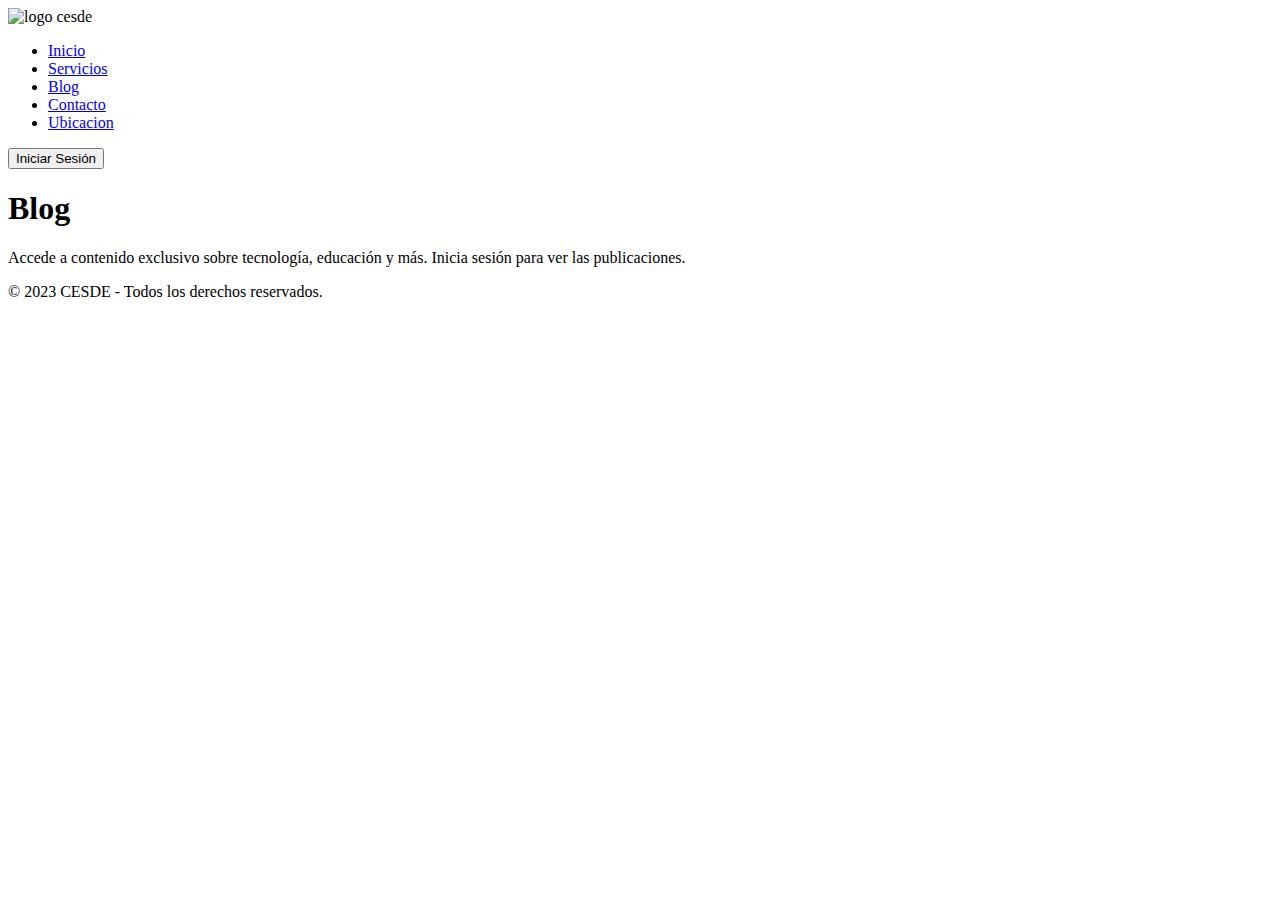
==== Blog.html @ f7e4f862 "Update Blog.html" ====
<!DOCTYPE html>
<html lang="es">
<head>
    <meta charset="UTF-8">
    <meta name="viewport" content="width=device-width, initial-scale=1.0">
    <title>Blog</title>
</head>
<body>
    <header>
        <nav>
            <div class="Logo">
                <img src="./img/logo-cesde-blanco-sin-fondov2.png" alt="logo cesde">
            </div>
            <ul>
                <li><a href="index.html">Inicio</a>
                </li>
                <li><a href="servicios.html">Servicios</a>
                </li>    
                <li><a href="Blog.html">Blog</a>
                </li>
                <li><a href="Contacto.html">Contacto</a>
                </li>
                <li><a href="Ubicacion.html">Ubicacion   </a>
                </li>
            </ul>
            <button class="login-btn" onclick="location.href='./login.html'">Iniciar Sesión</button>
        </nav>
    </header>
    <main>
        <section class="Blog">
            <h1>Blog</h1>
            <div class="blog-img"></div>
            <p>Accede a contenido exclusivo sobre tecnología, educación y más. Inicia sesión para ver las publicaciones.</p>
        </section>
    </main>
</body>
<footer>
    <p>© 2023 CESDE - Todos los derechos reservados.</p>
</footer>
</html>
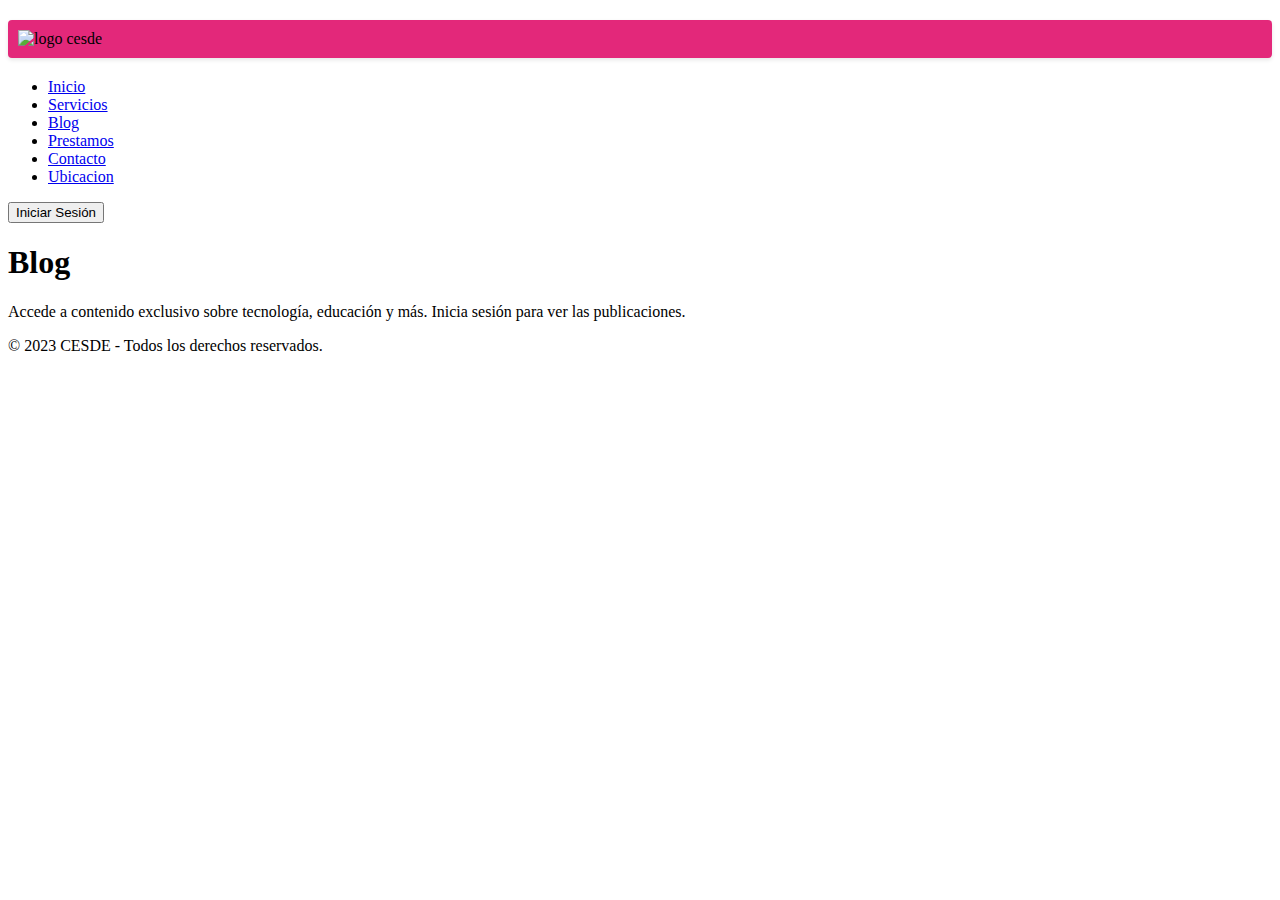
==== commit c7d16768: "Update Blog.html" ====
--- a/Blog.html
+++ b/Blog.html
@@ -4,6 +4,8 @@
     <meta charset="UTF-8">
     <meta name="viewport" content="width=device-width, initial-scale=1.0">
     <title>Blog</title>
+    <link rel="shortcut icon" href="./img/icono-cesde.png" />
+    <link rel="stylesheet" href="style.css">
 </head>
 <body>
     <header>
@@ -17,6 +19,8 @@
                 <li><a href="servicios.html">Servicios</a>
                 </li>    
                 <li><a href="Blog.html">Blog</a>
+                </li>
+                <li><a href="prestamo.html">Prestamos</a>
                 </li>
                 <li><a href="Contacto.html">Contacto</a>
                 </li>
--- a/style.css
+++ b/style.css
@@ -0,0 +1,14 @@
+.Logo{
+    background-color: #E3287A;
+    padding: 10px;
+    margin: 20px 0;
+    border-radius: 4px;
+    box-shadow: 0 2px 4px rgba(0,0,0,0.1);
+}
+.Menu{
+    background-color: #cec3c8;
+    padding: 20px;
+    margin: 20px 0;
+    border-radius: 4px;
+    box-shadow: 0 2px 4px rgba(0,0,0,0.1);
+}
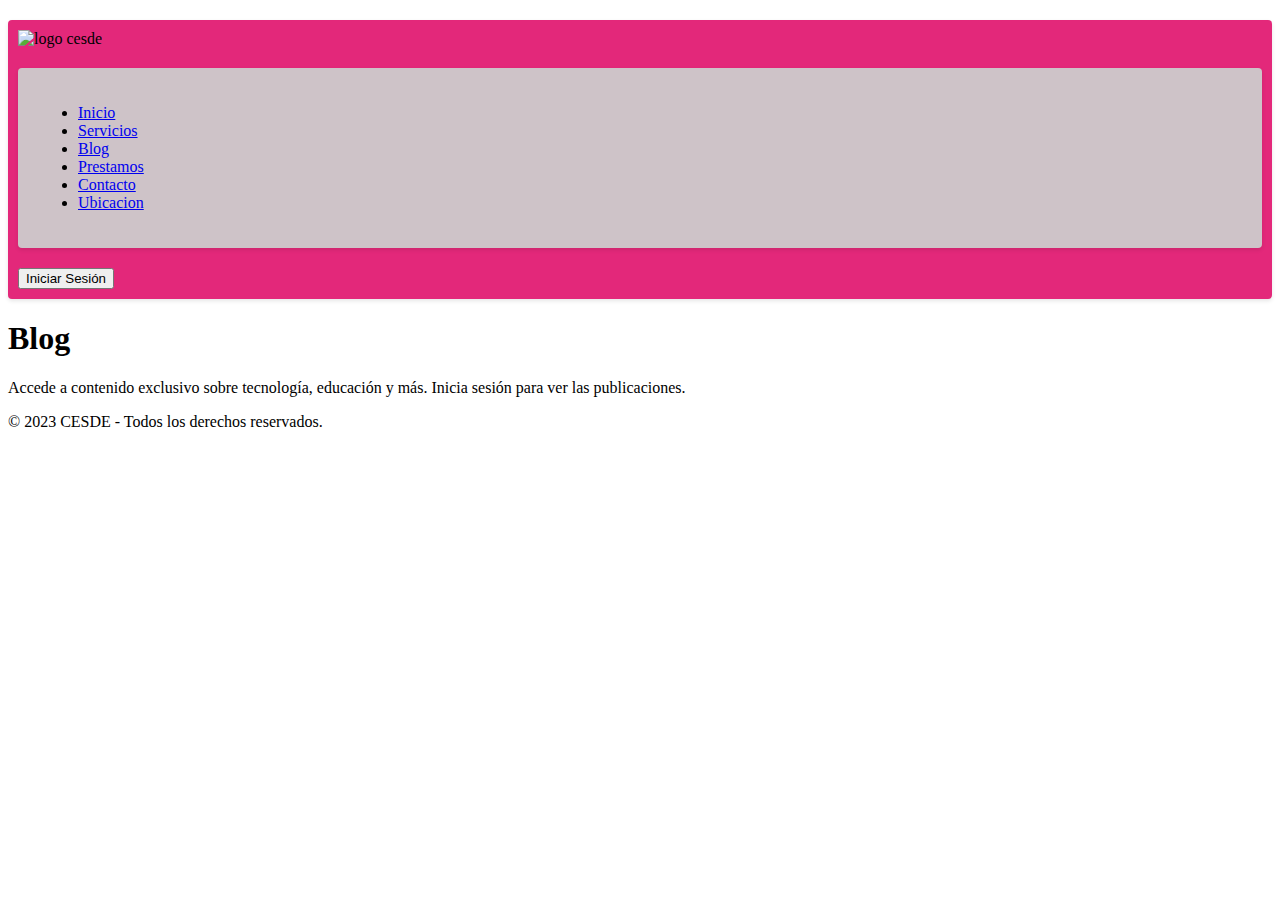
==== commit 2f4470f3: "Update Blog.html" ====
--- a/Blog.html
+++ b/Blog.html
@@ -12,21 +12,23 @@
         <nav>
             <div class="Logo">
                 <img src="./img/logo-cesde-blanco-sin-fondov2.png" alt="logo cesde">
-            </div>
-            <ul>
-                <li><a href="index.html">Inicio</a>
-                </li>
-                <li><a href="servicios.html">Servicios</a>
-                </li>    
-                <li><a href="Blog.html">Blog</a>
-                </li>
-                <li><a href="prestamo.html">Prestamos</a>
-                </li>
-                <li><a href="Contacto.html">Contacto</a>
-                </li>
-                <li><a href="Ubicacion.html">Ubicacion   </a>
-                </li>
-            </ul>
+                
+                <div class="Menu">
+                    <ul>
+                        <li><a href="index.html">Inicio</a>
+                        </li>
+                        <li><a href="servicios.html">Servicios</a>
+                        </li>    
+                        <li><a href="Blog.html">Blog</a>
+                        </li>
+                        <li><a href="prestamo.html">Prestamos</a>
+                        </li>
+                        <li><a href="Contacto.html">Contacto</a>
+                        </li>
+                        <li><a href="Ubicacion.html">Ubicacion   </a>
+                        </li>
+                    </ul>   
+                </div>
             <button class="login-btn" onclick="location.href='./login.html'">Iniciar Sesión</button>
         </nav>
     </header>
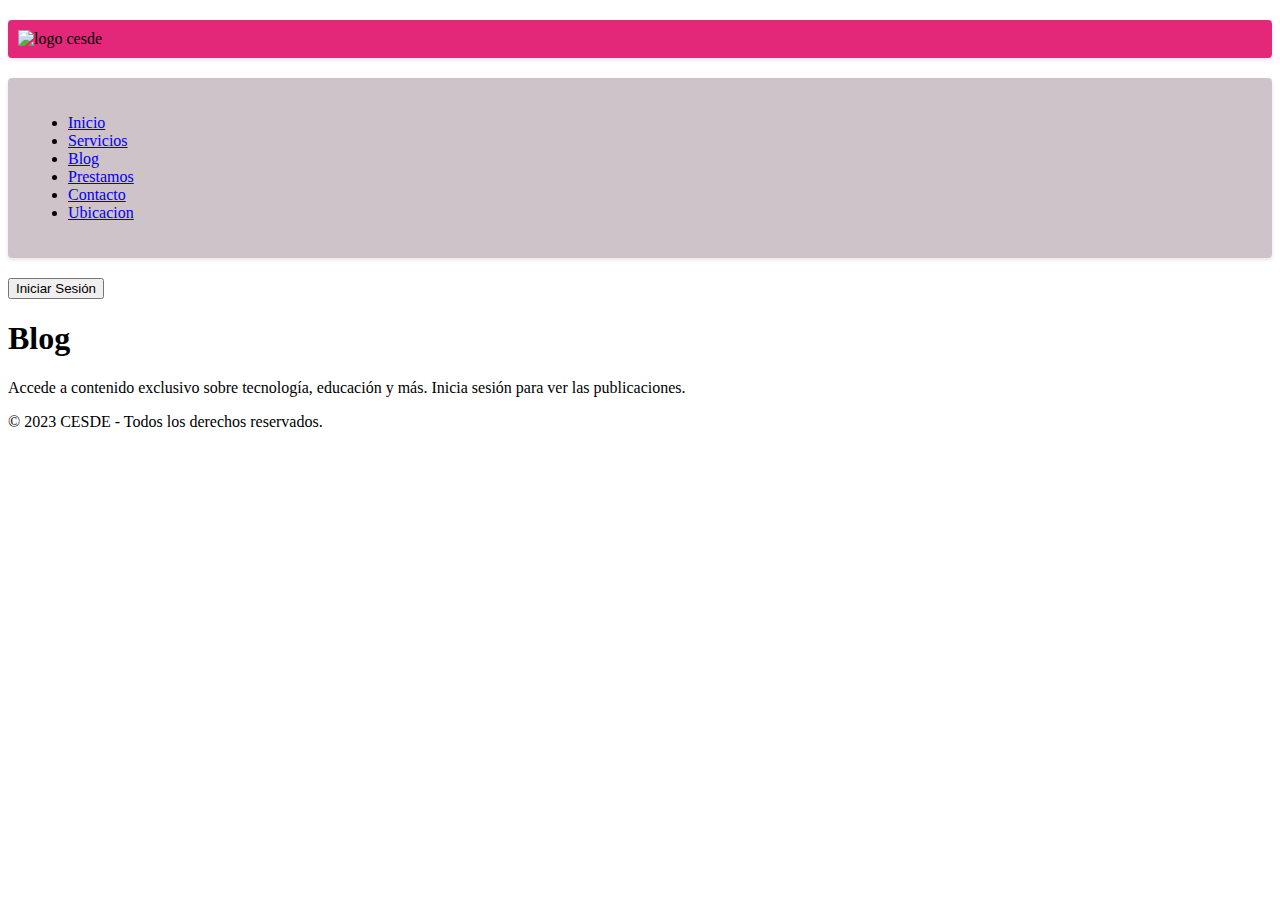
==== commit 0fb2a703: "Update Blog.html" ====
--- a/Blog.html
+++ b/Blog.html
@@ -12,6 +12,8 @@
         <nav>
             <div class="Logo">
                 <img src="./img/logo-cesde-blanco-sin-fondov2.png" alt="logo cesde">
+            </div>
+                
                 
                 <div class="Menu">
                     <ul>
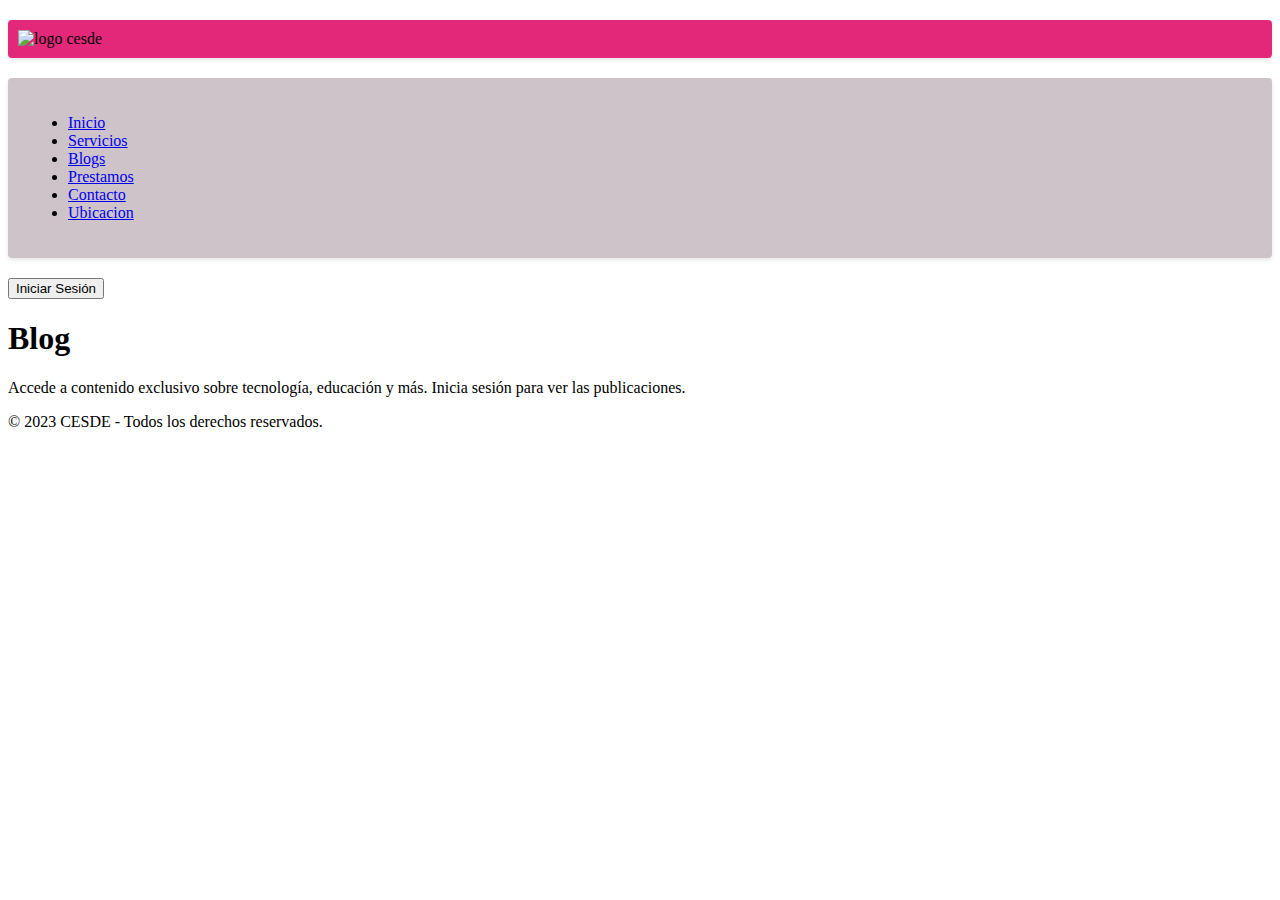
==== commit 319ea29a: "Update Blog.html" ====
--- a/Blog.html
+++ b/Blog.html
@@ -21,7 +21,7 @@
                         </li>
                         <li><a href="servicios.html">Servicios</a>
                         </li>    
-                        <li><a href="Blog.html">Blog</a>
+                        <li><a href="Blog.html">Blogs</a>
                         </li>
                         <li><a href="prestamo.html">Prestamos</a>
                         </li>
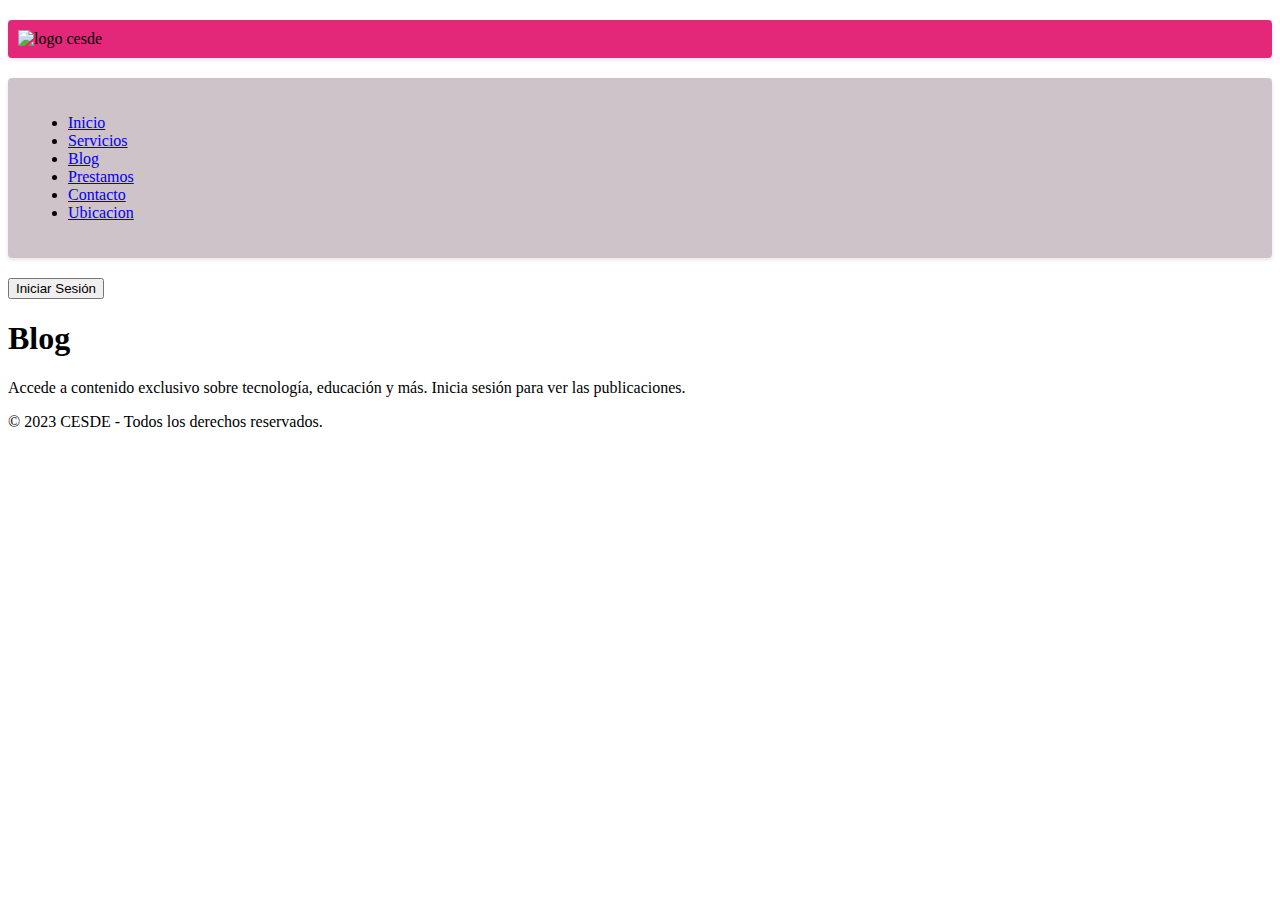
==== commit 124ffc5a: "Update Blog.html" ====
--- a/Blog.html
+++ b/Blog.html
@@ -21,7 +21,7 @@
                         </li>
                         <li><a href="servicios.html">Servicios</a>
                         </li>    
-                        <li><a href="Blog.html">Blogs</a>
+                        <li><a href="Blog.html">Blog</a>
                         </li>
                         <li><a href="prestamo.html">Prestamos</a>
                         </li>
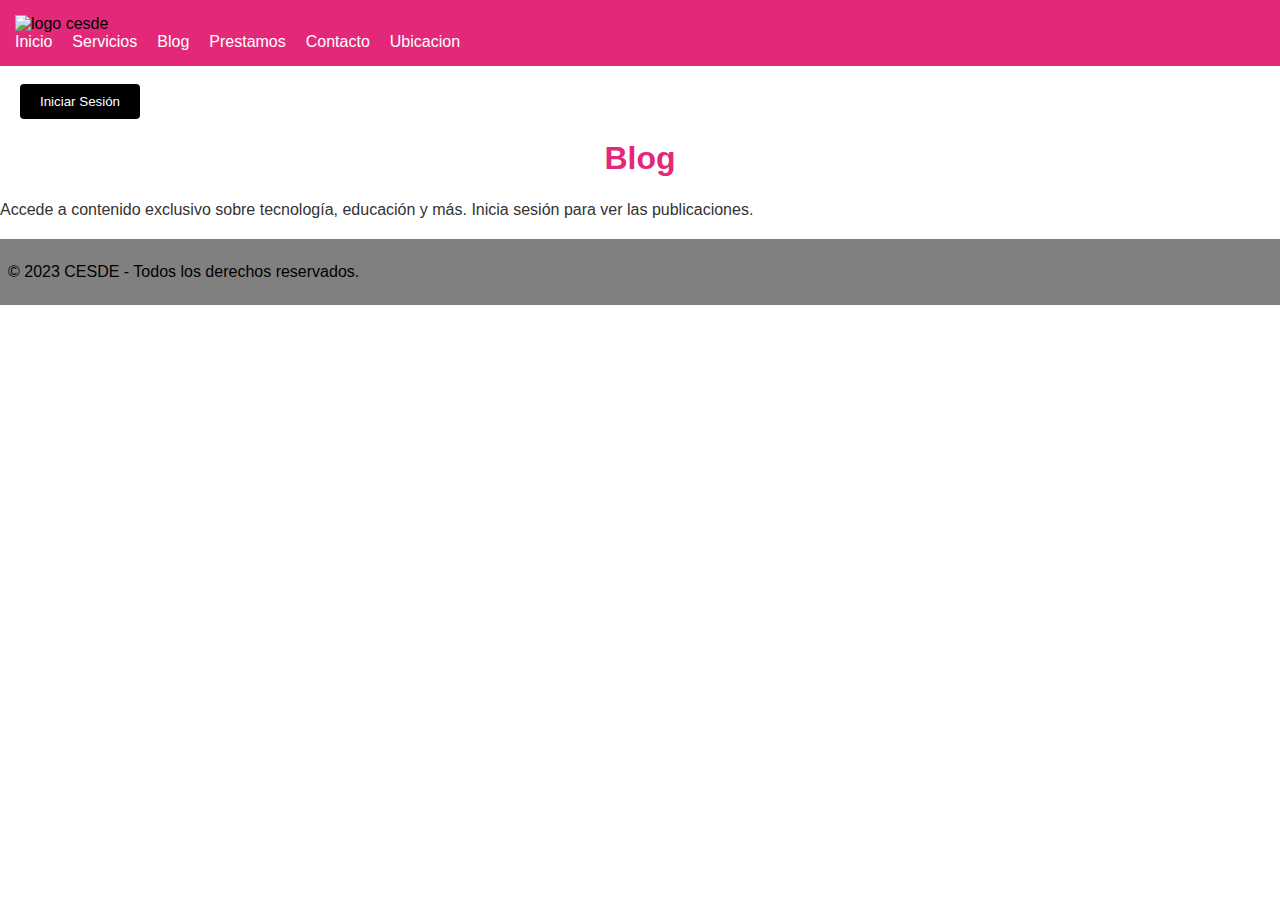
==== commit 9b6e871a: "Add files via upload" ====
--- a/Blog.html
+++ b/Blog.html
@@ -10,30 +10,27 @@
 <body>
     <header>
         <nav>
-            <div class="Logo">
                 <img src="./img/logo-cesde-blanco-sin-fondov2.png" alt="logo cesde">
-            </div>
-                
-                
-                <div class="Menu">
-                    <ul>
-                        <li><a href="index.html">Inicio</a>
-                        </li>
-                        <li><a href="servicios.html">Servicios</a>
-                        </li>    
-                        <li><a href="Blog.html">Blog</a>
-                        </li>
-                        <li><a href="prestamo.html">Prestamos</a>
-                        </li>
-                        <li><a href="Contacto.html">Contacto</a>
-                        </li>
-                        <li><a href="Ubicacion.html">Ubicacion   </a>
-                        </li>
-                    </ul>   
-                </div>
-            <button class="login-btn" onclick="location.href='./login.html'">Iniciar Sesión</button>
+
+                <ul>
+                    <li><a href="index.html">Inicio</a>
+                    </li>
+                    <li><a href="servicios.html">Servicios</a>
+                    </li>    
+                    <li><a href="Blog.html">Blog</a>
+                    </li>
+                    <li><a href="prestamo.html">Prestamos</a>
+                    </li>
+                    <li><a href="Contacto.html">Contacto</a>
+                    </li>
+                    <li><a href="Ubicacion.html">Ubicacion   </a>
+                    </li>
+                </ul>   
+           
         </nav>
     </header>
+    <br>
+        <button class="login-btn" onclick="location.href='./login.html'">Iniciar Sesión</button>
     <main>
         <section class="Blog">
             <h1>Blog</h1>
--- a/style.css
+++ b/style.css
@@ -1,14 +1,200 @@
-.Logo{
-    background-color: #E3287A;
-    padding: 10px;
-    margin: 20px 0;
-    border-radius: 4px;
-    box-shadow: 0 2px 4px rgba(0,0,0,0.1);
-}
-.Menu{
-    background-color: #cec3c8;
-    padding: 20px;
-    margin: 20px 0;
-    border-radius: 4px;
-    box-shadow: 0 2px 4px rgba(0,0,0,0.1);
-}
+body {
+  font-family: Arial, sans-serif;
+  margin: 0;
+  padding: 0;
+  
+}
+section h1 {
+  text-align: center;
+  color: #000000; /* opcional: un color llamativo */
+  margin-bottom: 20px;
+}
+section.Inicio,
+section.Reglas {
+  border: 2px solid #E3287A;
+  border-radius: 10px;
+  padding: 25px;
+  margin: 30px auto;
+  max-width: 900px;
+  background-color: #fff;
+  box-shadow: 0 4px 12px rgba(0, 0, 0, 0.05);
+}
+
+section h1 {
+  text-align: center;
+  color: #E3287A;
+  margin-bottom: 20px;
+}
+
+section p,
+section ul {
+  font-size: 16px;
+  line-height: 1.6;
+  color: #333;
+}
+
+header{
+background-color: #E3287A;
+padding: 15px;
+display: flex;
+justify-content: space-between;
+align-items: center;
+}
+.logo {
+  height: 65px;
+  width: auto;
+}
+
+nav ul {
+ 
+  list-style: none;
+  display: flex;
+  margin: 0;
+  padding: 0;
+  
+}
+nav li a {
+  color: rgb(255, 255, 255);
+  text-decoration: none;
+  margin-right: 20px;
+  
+  
+}
+
+nav li a:hover {
+  background-color: #000000;
+}
+
+.login-btn {
+  background-color: #000000;
+  color: rgb(255, 255, 255);
+  padding: 10px 20px;
+  border: none;
+  border-radius: 4px;
+  cursor: pointer;
+  margin-left: 20px;
+  transition: background-color 0.3s ease;
+  align-items: right;
+}
+
+.login-btn:hover {
+  background-color: #c61f65;
+}
+.imagenes-bloque {
+  display: flex;
+  justify-content: center; /* Centra las imágenes en el eje horizontal */
+  gap: 20px; /* Espacio entre las imágenes */
+  margin-top: 20px;
+}
+
+.imagen {
+  width: 400px; /* Ancho fijo para las imágenes */
+  height: 400px; /* Alto fijo para las imágenes */
+  border: 2px solid #E3287A; /* Borde rosa alrededor de las imágenes */
+  border-radius: 8px; /* Bordes redondeados */
+  overflow: hidden; /* Asegura que la imagen no se desborde */
+}
+
+.imagen img {
+  width: 100%;
+  height: 100%;
+  object-fit: cover; /* Mantiene la proporción de la imagen sin distorsionarla */
+}
+footer{
+  background-color: gray;
+  padding:  8px;
+  color: black;
+}
+.formulario-prestamo {
+  background-color: #fff;
+  width: 90%; /* ocupa el 90% del ancho de la ventana */
+  max-width: 500px; /* no crece más de 500px en pantallas grandes */
+  margin: 40px auto;
+  padding: 20px 25px;
+  border-radius: 8px;
+  box-shadow: 0 4px 10px rgba(0,0,0,0.1);
+}
+
+.form-group input,
+.form-group select {
+  width: 100%;
+  padding: 8px;
+  font-size: 14px;
+  border: 1px solid #ccc;
+  border-radius: 4px;
+}
+
+.form-group button {
+  width: 100%;
+  padding: 10px;
+  font-size: 14px;
+  background-color: #E3287A;
+  color: white;
+  border: none;
+  border-radius: 4px;
+  cursor: pointer;
+}
+
+@media screen and (max-width: 480px) {
+  .formulario-prestamo {
+    padding: 15px 20px;
+  }
+}
+.login {
+  background-color: #fff;
+  width: 90%;
+  max-width: 400px;
+  margin: 60px auto;
+  padding: 30px 35px;
+  border-radius: 8px;
+  box-shadow: 0 4px 10px rgba(0, 0, 0, 0.1);
+}
+
+.login h1 {
+  text-align: center;
+  color: #E3287A;
+  margin-bottom: 25px;
+}
+
+.login .form-group {
+  margin-bottom: 20px;
+}
+
+.login .form-group label {
+  display: block;
+  margin-bottom: 6px;
+  font-weight: bold;
+  color: #333;
+}
+
+.login .form-group input {
+  width: 100%;
+  padding: 8px;
+  font-size: 14px;
+  border: 1px solid #ccc;
+  border-radius: 4px;
+  transition: border-color 0.3s ease;
+}
+
+.login .form-group input:focus {
+  border-color: #E3287A;
+  outline: none;
+}
+
+.login .form-group button {
+  width: 100%;
+  padding: 10px;
+  background-color: #E3287A;
+  color: white;
+  font-weight: bold;
+  border: none;
+  border-radius: 4px;
+  font-size: 15px;
+  cursor: pointer;
+  transition: background-color 0.3s ease;
+}
+
+.login .form-group button:hover {
+  background-color: #c61f65;
+}
+
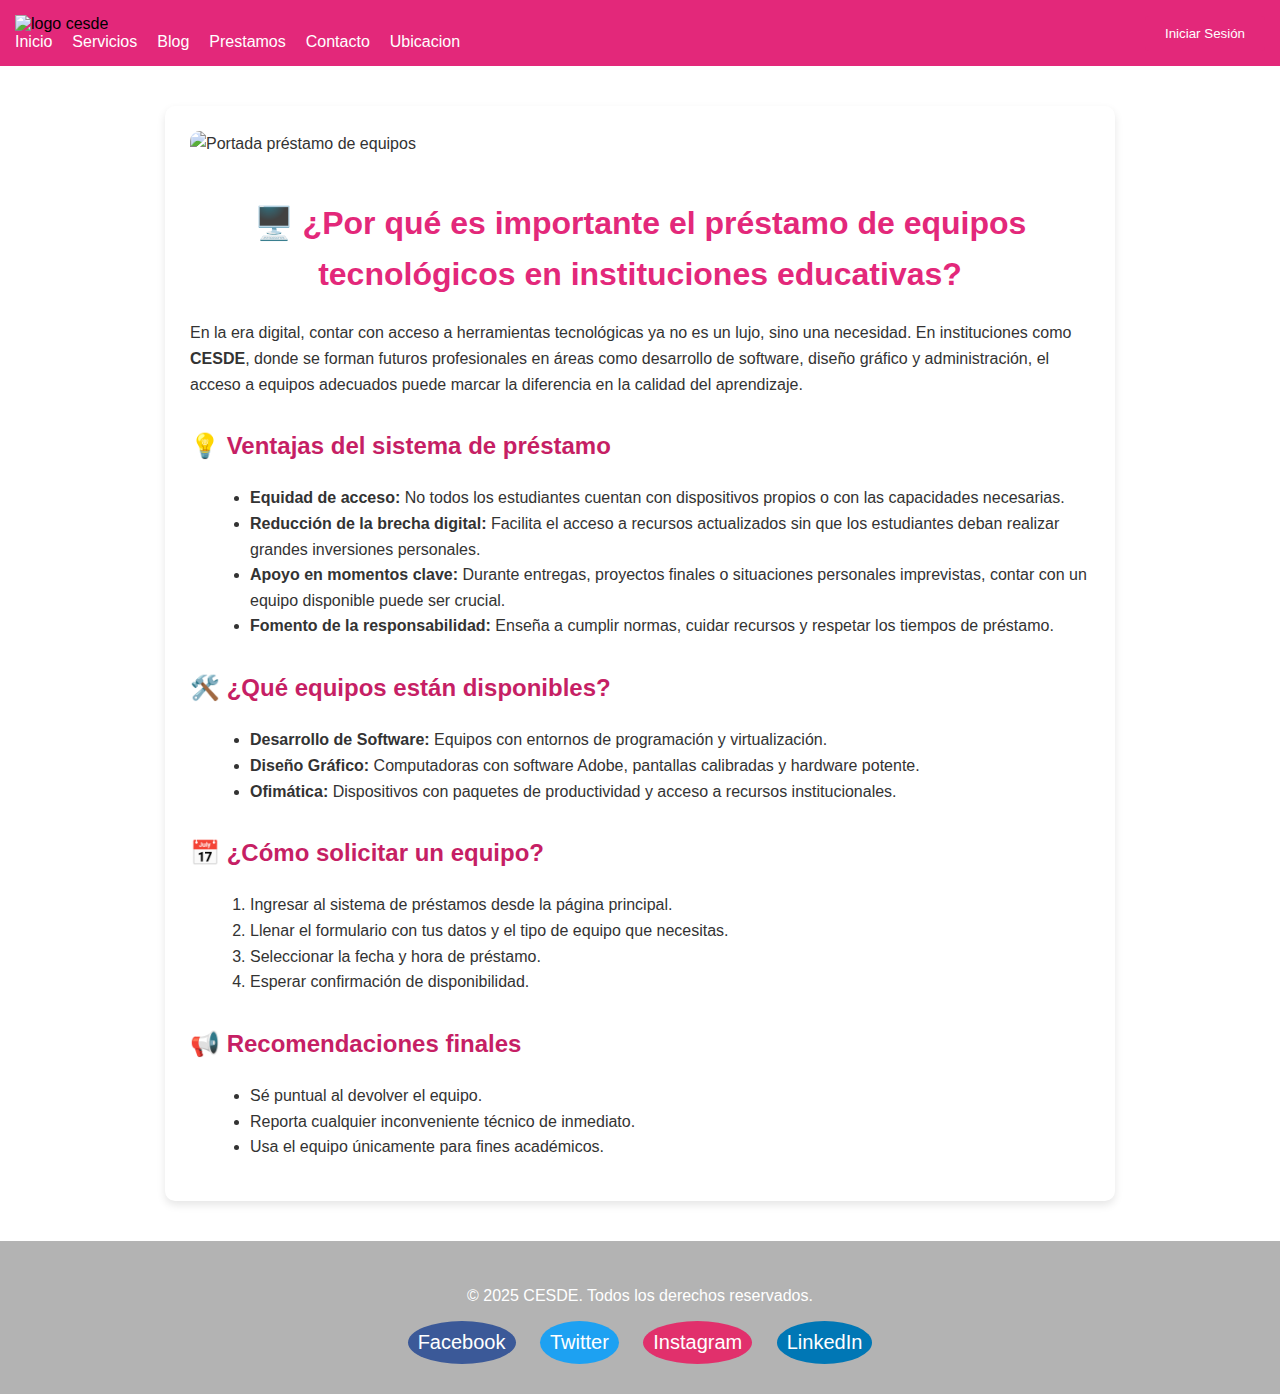
==== commit 3414629f: "Add files via upload" ====
--- a/Blog.html
+++ b/Blog.html
@@ -28,18 +28,63 @@
                 </ul>   
            
         </nav>
+        <button class="login-btn" onclick="location.href='./login.html'">Iniciar Sesión</button>
     </header>
-    <br>
-        <button class="login-btn" onclick="location.href='./login.html'">Iniciar Sesión</button>
+  
+        
     <main>
-        <section class="Blog">
-            <h1>Blog</h1>
-            <div class="blog-img"></div>
-            <p>Accede a contenido exclusivo sobre tecnología, educación y más. Inicia sesión para ver las publicaciones.</p>
-        </section>
+        <section class="blog-post">
+    
+            <!-- Imagen de portada -->
+            <div class="portada">
+              <img src="./img/portada-cesde.jpg" alt="Portada préstamo de equipos" />
+            </div>
+        
+            <h1>🖥️ ¿Por qué es importante el préstamo de equipos tecnológicos en instituciones educativas?</h1>
+            
+            <p>En la era digital, contar con acceso a herramientas tecnológicas ya no es un lujo, sino una necesidad. En instituciones como <strong>CESDE</strong>, donde se forman futuros profesionales en áreas como desarrollo de software, diseño gráfico y administración, el acceso a equipos adecuados puede marcar la diferencia en la calidad del aprendizaje.</p>
+        
+            <h2>💡 Ventajas del sistema de préstamo</h2>
+            <ul>
+              <li><strong>Equidad de acceso:</strong> No todos los estudiantes cuentan con dispositivos propios o con las capacidades necesarias.</li>
+              <li><strong>Reducción de la brecha digital:</strong> Facilita el acceso a recursos actualizados sin que los estudiantes deban realizar grandes inversiones personales.</li>
+              <li><strong>Apoyo en momentos clave:</strong> Durante entregas, proyectos finales o situaciones personales imprevistas, contar con un equipo disponible puede ser crucial.</li>
+              <li><strong>Fomento de la responsabilidad:</strong> Enseña a cumplir normas, cuidar recursos y respetar los tiempos de préstamo.</li>
+            </ul>
+        
+            <h2>🛠️ ¿Qué equipos están disponibles?</h2>
+            <ul>
+              <li><strong>Desarrollo de Software:</strong> Equipos con entornos de programación y virtualización.</li>
+              <li><strong>Diseño Gráfico:</strong> Computadoras con software Adobe, pantallas calibradas y hardware potente.</li>
+              <li><strong>Ofimática:</strong> Dispositivos con paquetes de productividad y acceso a recursos institucionales.</li>
+            </ul>
+        
+            <h2>📅 ¿Cómo solicitar un equipo?</h2>
+            <ol>
+              <li>Ingresar al sistema de préstamos desde la página principal.</li>
+              <li>Llenar el formulario con tus datos y el tipo de equipo que necesitas.</li>
+              <li>Seleccionar la fecha y hora de préstamo.</li>
+              <li>Esperar confirmación de disponibilidad.</li>
+            </ol>
+        
+            <h2>📢 Recomendaciones finales</h2>
+            <ul>
+              <li>Sé puntual al devolver el equipo.</li>
+              <li>Reporta cualquier inconveniente técnico de inmediato.</li>
+              <li>Usa el equipo únicamente para fines académicos.</li>
+            </ul>
+          </section>
     </main>
 </body>
 <footer>
-    <p>© 2023 CESDE - Todos los derechos reservados.</p>
-</footer>
+    <div class="footer-content">
+      <p>&copy; 2025 CESDE. Todos los derechos reservados.</p>
+      <div class="social-media">
+        <a href="https://facebook.com" target="_blank" class="social-icon facebook">Facebook</a>
+        <a href="https://twitter.com" target="_blank" class="social-icon twitter">Twitter</a>
+        <a href="https://instagram.com" target="_blank" class="social-icon instagram">Instagram</a>
+        <a href="https://linkedin.com" target="_blank" class="social-icon linkedin">LinkedIn</a>
+      </div>
+    </div>
+  </footer>
 </html>
--- a/style.css
+++ b/style.css
@@ -1,3 +1,4 @@
+/* --- GENERAL --- */
 body {
   font-family: Arial, sans-serif;
   margin: 0;
@@ -33,53 +34,109 @@
   color: #333;
 }
 
+
+/* --- HEADER --- */
 header{
-background-color: #E3287A;
-padding: 15px;
-display: flex;
-justify-content: space-between;
-align-items: center;
-}
-.logo {
-  height: 65px;
-  width: auto;
-}
-
-nav ul {
- 
-  list-style: none;
+  background-color: #E3287A;
+  padding: 15px;
   display: flex;
-  margin: 0;
-  padding: 0;
-  
-}
-nav li a {
-  color: rgb(255, 255, 255);
-  text-decoration: none;
-  margin-right: 20px;
-  
-  
-}
-
-nav li a:hover {
-  background-color: #000000;
-}
-
-.login-btn {
-  background-color: #000000;
-  color: rgb(255, 255, 255);
-  padding: 10px 20px;
-  border: none;
-  border-radius: 4px;
-  cursor: pointer;
-  margin-left: 20px;
-  transition: background-color 0.3s ease;
-  align-items: right;
-}
-
-.login-btn:hover {
-  background-color: #c61f65;
-}
+  justify-content: space-between;
+  align-items: center;
+  }
+  .logo {
+    height: 65px;
+    width: auto;
+  }
+  
+  nav ul {
+   
+    list-style: none;
+    display: flex;
+    margin: 0;
+    padding: 0;
+    
+  }
+  nav li a {
+    color: rgb(255, 255, 255);
+    text-decoration: none;
+    margin-right: 20px;
+    
+    
+  }
+  
+  nav li a:hover {
+    background-color: #000000;
+  }
+  
+  .login-btn {
+    background-color: #E3287A;
+    color: rgb(255, 255, 255);
+    padding: 10px 20px;
+    border: none;
+    border-radius: 4px;
+    cursor: pointer;
+    margin-left: 20px;
+    transition: background-color 0.3s ease;
+    align-items: right;
+  }
+  
+  .login-btn:hover {
+    background-color: #c61f65;
+  }
+  footer {
+    background-color: #b3b3b3;
+    padding: 20px 0;
+    color: white;
+    text-align: center;
+  }
+  
+/* --- FOOTER --- */
+  .footer-content {
+    max-width: 1200px;
+    margin: 0 auto;
+    padding: 10px 20px;
+  }
+  
+  .social-media {
+    margin-top: 15px;
+  }
+  
+  .social-icon {
+    display: inline-block;
+    margin: 0 10px;
+    padding: 10px;
+    font-size: 20px;
+    color: white;
+    background-color: #333;
+    border-radius: 50%;
+    text-decoration: none;
+    transition: background-color 0.3s ease, transform 0.3s ease;
+  }
+  
+  .social-icon:hover {
+    background-color: #c61f65;
+    transform: scale(1.1); /* Efecto de zoom al pasar el mouse */
+  }
+  
+  /* Estilo de cada red social */
+  .facebook {
+    background-color: #3b5998;
+  }
+  
+  .twitter {
+    background-color: #1da1f2;
+  }
+  
+  .instagram {
+    background-color: #e1306c;
+  }
+  
+  .linkedin {
+    background-color: #0077b5;
+  }
+  
+
+/* --- IMÁGENES --- */
 .imagenes-bloque {
   display: flex;
   justify-content: center; /* Centra las imágenes en el eje horizontal */
@@ -100,11 +157,9 @@
   height: 100%;
   object-fit: cover; /* Mantiene la proporción de la imagen sin distorsionarla */
 }
-footer{
-  background-color: gray;
-  padding:  8px;
-  color: black;
-}
+
+
+/* --- FORMULARIOS --- */
 .formulario-prestamo {
   background-color: #fff;
   width: 90%; /* ocupa el 90% del ancho de la ventana */
@@ -198,3 +253,629 @@
   background-color: #c61f65;
 }
 
+
+/* --- SERVICIOS --- */
+.Servicios {
+  text-align: center;
+  margin-top: 50px;
+}
+
+.equipo-cards {
+  display: flex;
+  justify-content: space-around;
+  gap: 30px;
+  flex-wrap: wrap; /* Para que se ajusten en pantallas pequeñas */
+}
+
+.card {
+  width: 250px;
+  padding: 20px;
+  border: 2px solid #E3287A;
+  border-radius: 10px;
+  box-shadow: 0 4px 8px rgba(0, 0, 0, 0.1);
+  text-align: center;
+  background-color: #fff;
+  transition: transform 0.3s ease;
+}
+
+.card:hover {
+  transform: scale(1.05); /* Le da un pequeño zoom cuando pasa el mouse */
+}
+
+.Card-img img {
+  width: 100%;
+  height: 150px;
+  object-fit: cover;
+  border-radius: 5px;
+}
+
+.card-text h3 {
+  color: #E3287A;
+  margin-top: 15px;
+  font-size: 20px;
+}
+
+.card-text p {
+  font-size: 14px;
+  color: #555;
+  margin-bottom: 15px;
+}
+
+.ver-mas {
+  display: inline-block;
+  background-color: #E3287A;
+  color: white;
+  padding: 10px 20px;
+  border-radius: 25px;
+  text-decoration: none;
+  font-weight: bold;
+  transition: background-color 0.3s ease, transform 0.3s ease;
+}
+
+.ver-mas:hover {
+  background-color: #c61f65;
+  transform: translateY(-3px); /* Efecto de subir al pasar el mouse */
+}
+
+
+/* --- CONTACTO --- */
+.contacto {
+  max-width: 800px;
+  margin: 50px auto;
+  padding: 20px;
+  background-color: #f9f9f9;
+  border: 1px solid #ddd;
+  border-radius: 8px;
+  box-shadow: 0 4px 8px rgba(0, 0, 0, 0.1);
+}
+
+.contacto h1 {
+  text-align: center;
+  color: #E3287A;
+  margin-bottom: 20px;
+}
+
+.contacto p {
+  text-align: center;
+  color: #555;
+  margin-bottom: 30px;
+}
+
+.form-group {
+  margin-bottom: 20px;
+}
+
+.form-group label {
+  display: block;
+  font-weight: bold;
+  color: #333;
+  margin-bottom: 5px;
+}
+
+.form-group input,
+.form-group textarea,
+.form-group select {
+  width: 100%;
+  padding: 10px;
+  border: 2px solid #ddd;
+  border-radius: 4px;
+  font-size: 16px;
+}
+
+.form-group input:focus,
+.form-group textarea:focus,
+.form-group select:focus {
+  border-color: #E3287A;
+  outline: none;
+}
+
+.form-group button {
+  background-color: #E3287A;
+  color: white;
+  padding: 12px 25px;
+  border: none;
+  border-radius: 4px;
+  cursor: pointer;
+  font-size: 16px;
+  transition: background-color 0.3s ease;
+}
+
+.form-group button:hover {
+  background-color: #c61f65;
+}
+
+
+/* --- BLOG --- */
+.blog-post {
+  max-width: 900px;
+  margin: 40px auto;
+  padding: 25px;
+  background-color: #fff;
+  border-radius: 10px;
+  box-shadow: 0 4px 8px rgba(0,0,0,0.1);
+  font-family: Arial, sans-serif;
+  line-height: 1.6;
+  color: #333;
+}
+
+.blog-post h1 {
+  color: #E3287A;
+  text-align: center;
+  margin-bottom: 20px;
+}
+
+.blog-post h2 {
+  color: #c61f65;
+  margin-top: 30px;
+}
+
+.blog-post ul, .blog-post ol {
+  margin-left: 20px;
+}
+
+.blog-post strong {
+  font-weight: bold;
+}
+.portada img {
+  width: 100%;
+  height: auto;
+  border-radius: 10px;
+  margin-bottom: 20px;
+  object-fit: cover;
+}
+
+
+/* --- SEDES --- */
+.titulo-sedes {
+  text-align: center;
+  color: #E3287A;
+  margin-top: 30px;
+}
+.sedes-container {
+  display: flex;
+  flex-wrap: wrap;
+  justify-content: space-around;
+  gap: 20px;
+  padding: 20px;
+}
+
+.sede {
+  flex: 1 1 30%;
+  border: 1px solid #ccc;
+  border-radius: 10px;
+  padding: 15px;
+  box-shadow: 0 2px 5px rgba(0,0,0,0.1);
+  box-sizing: border-box;
+}
+
+.sede h2 {
+  margin-top: 0;
+  color: #333;
+  text-align: center;
+}
+
+.sede p {
+  text-align: center;
+  font-weight: bold;
+}
+
+iframe {
+  width: 100%;
+  height: 250px;
+  border: 0;
+  border-radius: 8px;
+  margin-top: 10px;
+}
+
+@media (max-width: 900px) {
+  .sede {
+    flex: 1 1 45%;
+  }
+}
+
+@media (max-width: 600px) {
+  .sede {
+    flex: 1 1 100%;
+  }
+}
+
+/*desarrollo*/
+.prestamo-equipos {
+  max-width: 900px;
+  margin: auto;
+  padding: 30px;
+  background-color: #f9f9f9;
+  border-radius: 8px;
+  box-shadow: 0px 4px 10px rgba(0,0,0,0.1);
+}
+
+.prestamo-equipos h1, .prestamo-equipos h2 {
+  color: #E3287A;
+  text-align: center;
+}
+
+.prestamo-equipos ul {
+  padding-left: 20px;
+  font-size: 16px;
+}
+
+.prestamo-equipos ul li {
+  margin-bottom: 10px;
+}
+
+.prestamo-equipos form {
+  margin-top: 20px;
+}
+
+.prestamo-equipos .form-group {
+  margin-bottom: 15px;
+}
+
+.prestamo-equipos label {
+  font-weight: bold;
+  display: block;
+}
+
+.prestamo-equipos input,
+.prestamo-equipos select {
+  width: 100%;
+  padding: 8px;
+  font-size: 16px;
+  border: 1px solid #ccc;
+  border-radius: 4px;
+}
+
+.prestamo-equipos button {
+  background-color: #E3287A;
+  color: white;
+  padding: 10px 25px;
+  border: none;
+  border-radius: 4px;
+  cursor: pointer;
+  font-size: 16px;
+  width: 100%;
+  margin-top: 10px;
+}
+
+.prestamo-equipos button:hover {
+  background-color: #c51e64;
+}
+/*contacto*/
+.contacto {
+  max-width: 800px;
+  margin: 50px auto;
+  padding: 20px;
+  background-color: #f9f9f9;
+  border: 1px solid #ddd;
+  border-radius: 8px;
+  box-shadow: 0 4px 8px rgba(0, 0, 0, 0.1);
+}
+
+.contacto h1 {
+  text-align: center;
+  color: #E3287A;
+  margin-bottom: 20px;
+}
+
+.contacto p {
+  text-align: center;
+  color: #555;
+  margin-bottom: 30px;
+}
+
+.form-group {
+  margin-bottom: 20px;
+}
+
+.form-group label {
+  display: block;
+  font-weight: bold;
+  color: #333;
+  margin-bottom: 5px;
+}
+
+.form-group input,
+.form-group textarea,
+.form-group select {
+  width: 100%;
+  padding: 10px;
+  border: 2px solid #ddd;
+  border-radius: 4px;
+  font-size: 16px;
+}
+
+.form-group input:focus,
+.form-group textarea:focus,
+.form-group select:focus {
+  border-color: #E3287A;
+  outline: none;
+}
+
+.form-group button {
+  background-color: #E3287A;
+  color: white;
+  padding: 12px 25px;
+  border: none;
+  border-radius: 4px;
+  cursor: pointer;
+  font-size: 16px;
+  transition: background-color 0.3s ease;
+}
+
+.form-group button:hover {
+  background-color: #c61f65;
+}
+/*blog*/
+.blog-post {
+  max-width: 900px;
+  margin: 40px auto;
+  padding: 25px;
+  background-color: #fff;
+  border-radius: 10px;
+  box-shadow: 0 4px 8px rgba(0,0,0,0.1);
+  font-family: Arial, sans-serif;
+  line-height: 1.6;
+  color: #333;
+}
+
+.blog-post h1 {
+  color: #E3287A;
+  text-align: center;
+  margin-bottom: 20px;
+}
+
+.blog-post h2 {
+  color: #c61f65;
+  margin-top: 30px;
+}
+
+.blog-post ul, .blog-post ol {
+  margin-left: 20px;
+}
+
+.blog-post strong {
+  font-weight: bold;
+}
+.portada img {
+  width: 100%;
+  height: auto;
+  border-radius: 10px;
+  margin-bottom: 20px;
+  object-fit: cover;
+}
+/*sedes*/
+.titulo-sedes {
+  text-align: center;
+  color: #E3287A;
+  margin-top: 30px;
+}
+.sedes-container {
+  display: flex;
+  flex-wrap: wrap;
+  justify-content: space-around;
+  gap: 20px;
+  padding: 20px;
+}
+
+.sede {
+  flex: 1 1 30%;
+  border: 1px solid #ccc;
+  border-radius: 10px;
+  padding: 15px;
+  box-shadow: 0 2px 5px rgba(0,0,0,0.1);
+  box-sizing: border-box;
+}
+
+.sede h2 {
+  margin-top: 0;
+  color: #333;
+  text-align: center;
+}
+
+.sede p {
+  text-align: center;
+  font-weight: bold;
+}
+
+iframe {
+  width: 100%;
+  height: 250px;
+  border: 0;
+  border-radius: 8px;
+  margin-top: 10px;
+}
+
+@media (max-width: 900px) {
+  .sede {
+    flex: 1 1 45%;
+  }
+}
+
+@media (max-width: 600px) {
+  .sede {
+    flex: 1 1 100%;
+  }
+}
+/*desarrollo*/
+.prestamo-equipos {
+  max-width: 900px;
+  margin: auto;
+  padding: 30px;
+  background-color: #f9f9f9;
+  border-radius: 8px;
+  box-shadow: 0px 4px 10px rgba(0,0,0,0.1);
+}
+
+.prestamo-equipos h1, .prestamo-equipos h2 {
+  color: #E3287A;
+  text-align: center;
+}
+
+.prestamo-equipos ul {
+  padding-left: 20px;
+  font-size: 16px;
+}
+
+.prestamo-equipos ul li {
+  margin-bottom: 10px;
+}
+
+.prestamo-equipos form {
+  margin-top: 20px;
+}
+
+.prestamo-equipos .form-group {
+  margin-bottom: 15px;
+}
+
+.prestamo-equipos label {
+  font-weight: bold;
+  display: block;
+}
+
+.prestamo-equipos input,
+.prestamo-equipos select {
+  width: 100%;
+  padding: 8px;
+  font-size: 16px;
+  border: 1px solid #ccc;
+  border-radius: 4px;
+}
+
+.prestamo-equipos button {
+  background-color: #E3287A;
+  color: white;
+  padding: 10px 25px;
+  border: none;
+  border-radius: 4px;
+  cursor: pointer;
+  font-size: 16px;
+  width: 100%;
+  margin-top: 10px;
+}
+
+.prestamo-equipos button:hover {
+  background-color: #c51e64;
+}
+/*diseño*/
+.prestamo-equipos {
+  max-width: 900px;
+  margin: auto;
+  padding: 30px;
+  background-color: #f9f9f9;
+  border-radius: 8px;
+  box-shadow: 0px 4px 10px rgba(0,0,0,0.1);
+}
+
+.prestamo-equipos h1, .prestamo-equipos h2 {
+  color: #E3287A;
+  text-align: center;
+}
+
+.prestamo-equipos ul {
+  padding-left: 20px;
+  font-size: 16px;
+}
+
+.prestamo-equipos ul li {
+  margin-bottom: 10px;
+}
+
+.prestamo-equipos form {
+  margin-top: 20px;
+}
+
+.prestamo-equipos .form-group {
+  margin-bottom: 15px;
+}
+
+.prestamo-equipos label {
+  font-weight: bold;
+  display: block;
+}
+
+.prestamo-equipos input,
+.prestamo-equipos select {
+  width: 100%;
+  padding: 8px;
+  font-size: 16px;
+  border: 1px solid #ccc;
+  border-radius: 4px;
+}
+
+.prestamo-equipos button {
+  background-color: #E3287A;
+  color: white;
+  padding: 10px 25px;
+  border: none;
+  border-radius: 4px;
+  cursor: pointer;
+  font-size: 16px;
+  width: 100%;
+  margin-top: 10px;
+}
+
+.prestamo-equipos button:hover {
+  background-color: #c51e64;
+}
+/*herramientas*/
+.prestamo-equipos-ofimaticas {
+  max-width: 900px;
+  margin: auto;
+  padding: 30px;
+  background-color: #f9f9f9;
+  border-radius: 8px;
+  box-shadow: 0px 4px 10px rgba(0,0,0,0.1);
+}
+
+.prestamo-equipos-ofimaticas h1, .prestamo-equipos-ofimaticas h2 {
+  color: #E3287A;
+  text-align: center;
+}
+
+.prestamo-equipos-ofimaticas ul {
+  padding-left: 20px;
+  font-size: 16px;
+}
+
+.prestamo-equipos-ofimaticas ul li {
+  margin-bottom: 10px;
+}
+
+.prestamo-equipos-ofimaticas form {
+  margin-top: 20px;
+}
+
+.prestamo-equipos-ofimaticas .form-group {
+  margin-bottom: 15px;
+}
+
+.prestamo-equipos-ofimaticas label {
+  font-weight: bold;
+  display: block;
+}
+
+.prestamo-equipos-ofimaticas input,
+.prestamo-equipos-ofimaticas select {
+  width: 100%;
+  padding: 8px;
+  font-size: 16px;
+  border: 1px solid #ccc;
+  border-radius: 4px;
+}
+
+.prestamo-equipos-ofimaticas button {
+  background-color: #E3287A;
+  color: white;
+  padding: 10px 25px;
+  border: none;
+  border-radius: 4px;
+  cursor: pointer;
+  font-size: 16px;
+  width: 100%;
+  margin-top: 10px;
+}
+
+.prestamo-equipos-ofimaticas button:hover {
+  background-color: #c51e64;
+}
